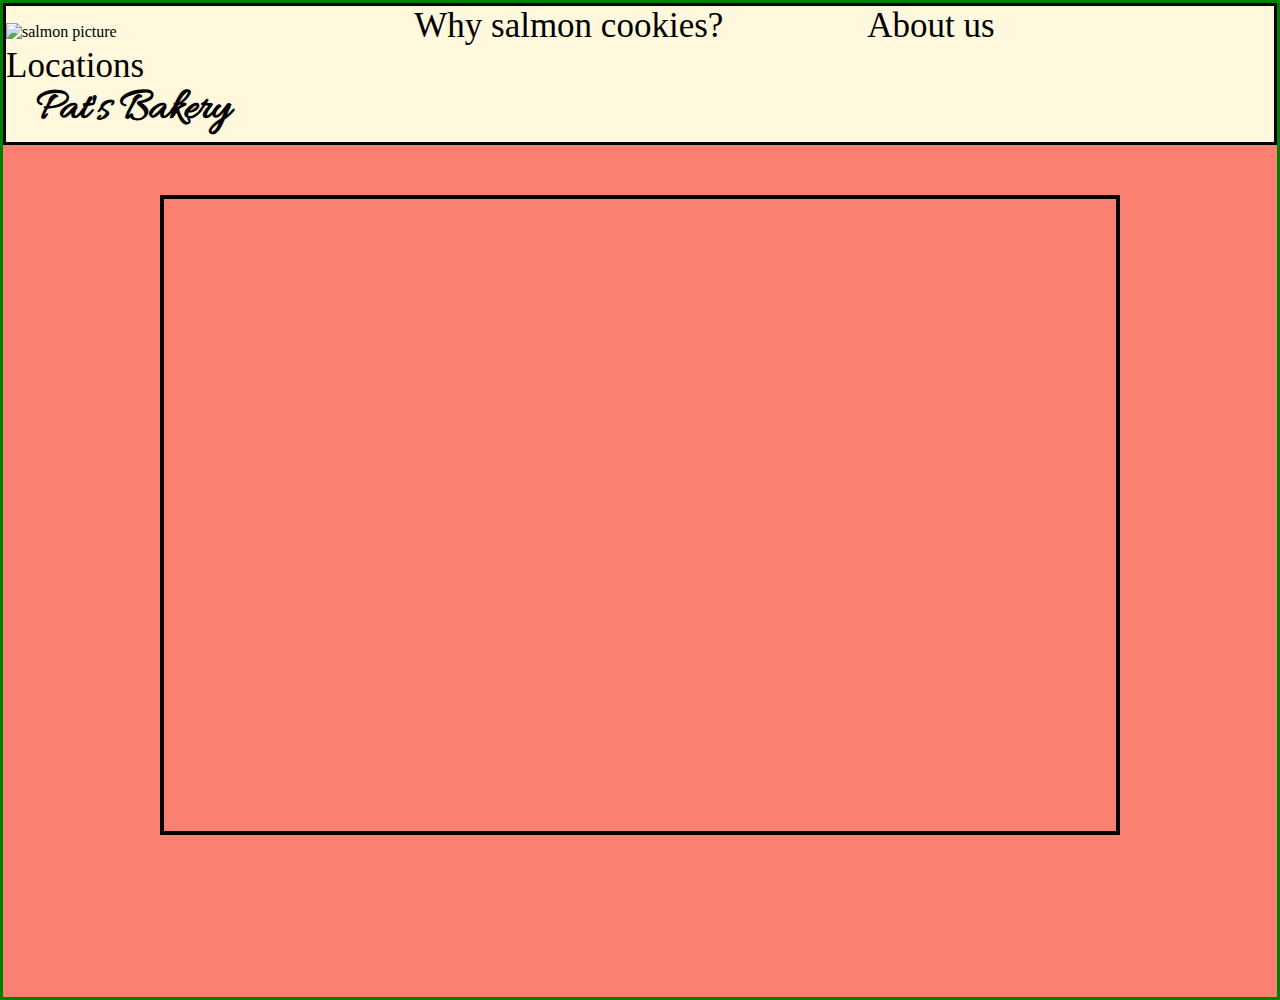
==== index.html @ 2a6d7699 "Added some more CSS and HTML elements for reviews section" ====
<!DOCTYPE html>
<html>
  <head>
    <meta charset="utf-8">
    <title></title>
    <link rel="stylesheet" href="index.css">
    <link href='https://fonts.googleapis.com/css?family=Allura' rel='stylesheet'>
  </head>
  <body>
    <nav>
      <img src="salmon-scaled" alt='salmon picture' />
      <ul>
        <li>Why salmon cookies?</li>
        <li>About us</li>
        <li>Locations</li>
      </ul>
      <h1>Pat's Bakery</h1>
    </nav>
    <div id="reviews">
      <section id="review">
        <p id="comment">"These are the best cookies I have ever eaten!"</p>
        <p id="author">by: Mark</p>
      </section>
      <section id="review">
        <p id="comment">"The most delicious cookies ever!"</p>
        <p id="author">by: Pat</p>
      </section>
      <section id="review">
        <p id="comment">"Ok... the top two reviews are from the web developer and the owner.... these cookies are terrible."</p>
        <p id="author">by: BillyTheTroll89</p>
      </section>
      <section id="review">
        <p id="comment">"I actually find these cookies quite delicious."</p>
        <p id="author">by: TheRealGordonRamsay12345</p>
      </section>
      <section id="review">
        <p id="comment">"Hmmm.... whose opinion should I care about? Some troll? or GORDON F****** RAMSAY?!"</p>
        <p id="author">by: Pat</p>
      </section>
      <section id="review">
        <p id="comment">"and...... that's not really him."</p>
        <p id="author">by: BillyTheTroll89</p>
      </section>
      <section id="review">
        <p id="comment">"Dude you should be on the next Iron Chef!"</p>
        <p id="author">by: BobbyFlay-heyheyhey</p>
      </section>
      <section id="review">
        <p id="comment">"..."</p>
        <p id="author">by: BillyTheTroll89</p>
      </section>
    </div>
    <div id="background">
    </div>
  </body>
</html>
---- index.css ----
/** { border: 3px solid black; }*/
* {
  -webkit-box-sizing: border-box;
  -moz-box-sizing: border-box;
  box-sizing: border-box;
  margin: 0;
}

nav {
  width: 100%;
  border: 3px solid black;
  margin-bottom: 50px;
  background-color: cornsilk;
}

body {
  border: 3px solid green;
  height: 1000px;
  background-color: salmon;
}

#background {
  border: 4px solid black;
  width: 960px;
  height: 640px;
  margin: 0 auto;
  background: url(cookies.jpg);
}

#reviews {
  border: 4px solid black;
  height: 640px;
  width: 400px;
  position: absolute;
  left: 1425px;
  background: cornsilk;
  text-align: center;
  padding: 20px;
  overflow: scroll;
  font-family: sans-serif;
}

img {
}

nav h1 {
  position: relative;
  top: -5px;
  left: 30px;
  font-family: Allura;
  font-size: 45px;
}

nav li {
  display: inline;
  margin-right: 4em;
  position: relative;
  font-size: 35px;
}

nav ul {
  display: inline;
  margin-left: 20%;
}

#comment {
  font-size: 20px;
}

#author {
  text-align: center;
  font-size: 15px;
  margin-top: 10px;
}
#review {
  margin-top: 30px;
}
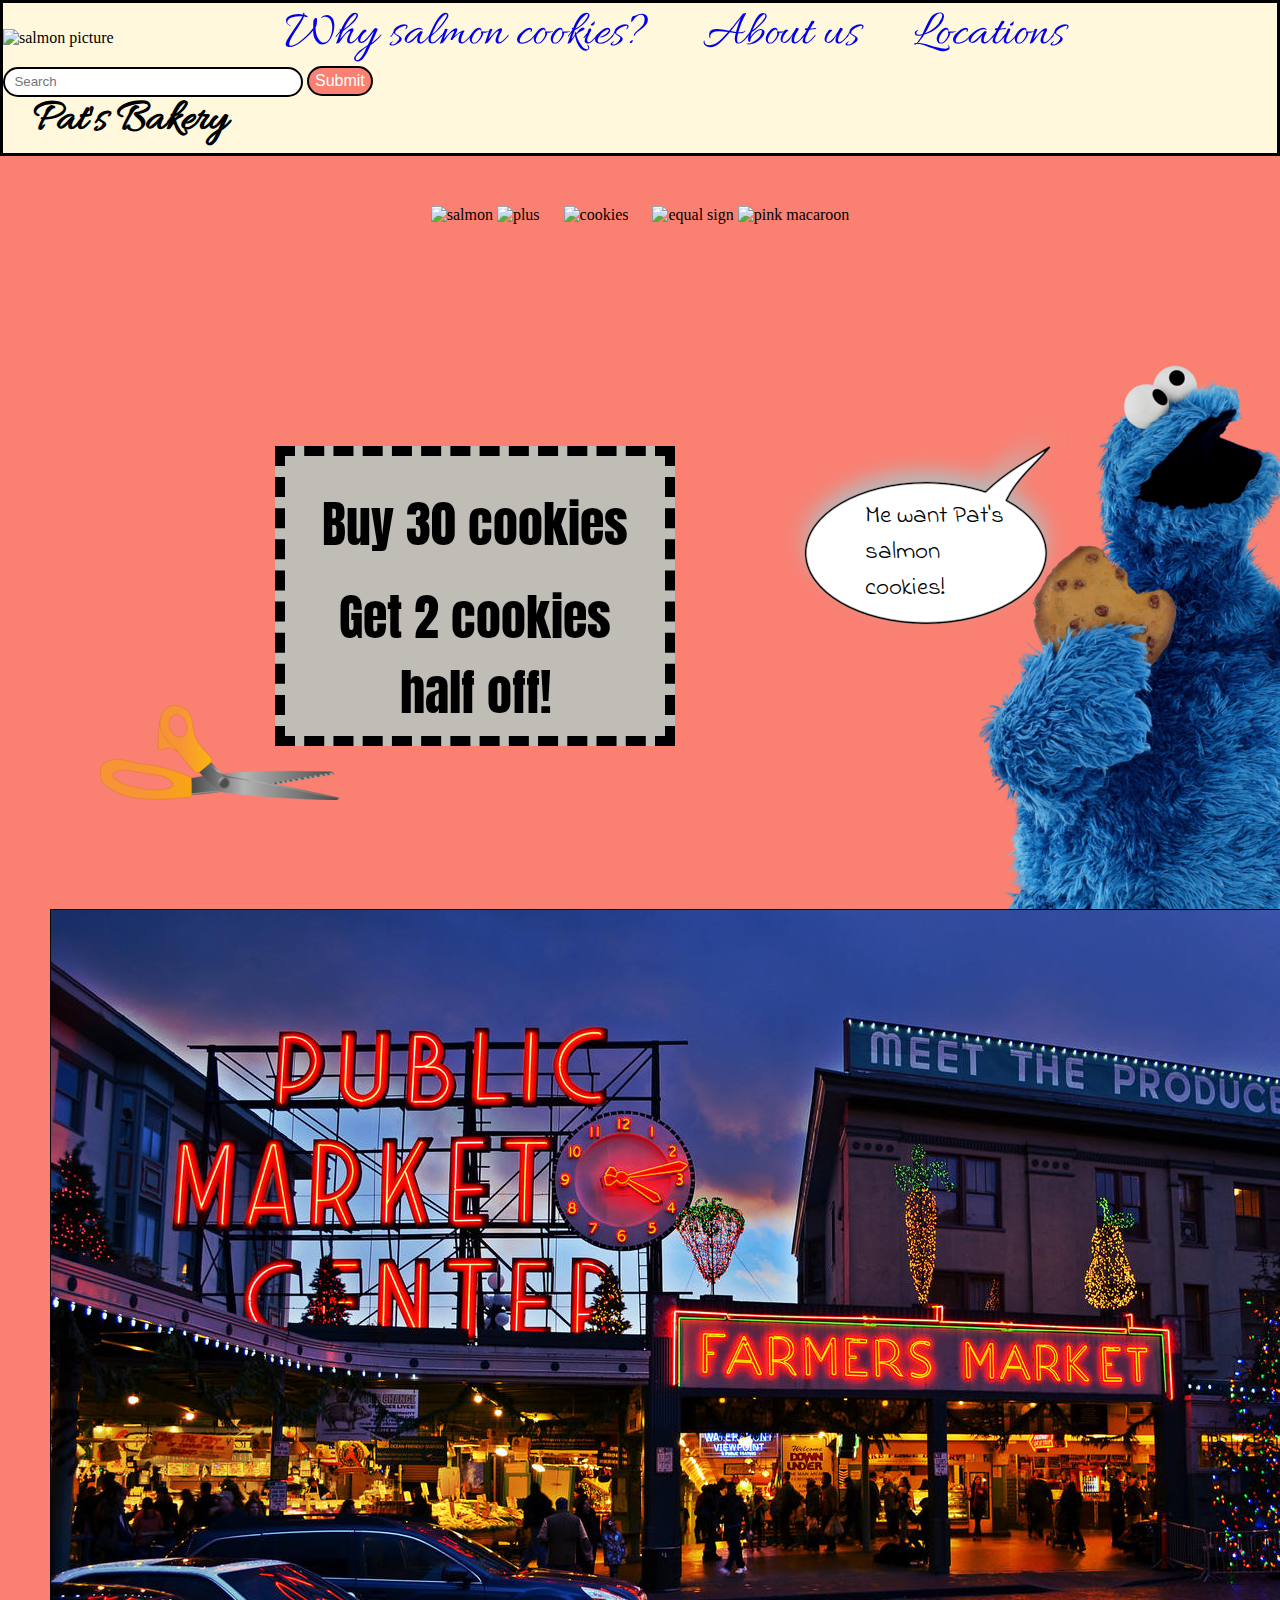
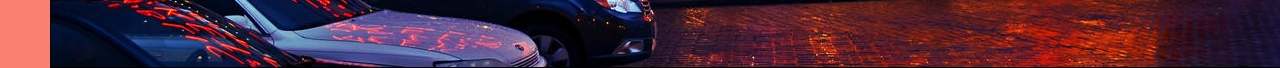
==== commit dd570d11: "more images, html elements and css" ====
--- a/index.html
+++ b/index.html
@@ -5,17 +5,39 @@
     <title></title>
     <link rel="stylesheet" href="index.css">
     <link href='https://fonts.googleapis.com/css?family=Allura' rel='stylesheet'>
+    <link href="https://fonts.googleapis.com/css?family=Amatic+SC" rel="stylesheet">
+    <link href="https://fonts.googleapis.com/css?family=Indie+Flower" rel="stylesheet">
+    <link href="https://fonts.googleapis.com/css?family=Anton" rel="stylesheet">
   </head>
   <body>
     <nav>
       <img src="salmon-scaled" alt='salmon picture' />
       <ul>
-        <li>Why salmon cookies?</li>
-        <li>About us</li>
-        <li>Locations</li>
+        <li><a href="https://giphy.com/gifs/joe-slaps-salmon-keVd9WsqHg93O/fullscreen">Why salmon cookies?</a></li>
+        <li><a href="https://giphy.com/gifs/dumb-and-dumber-ketchup-mustard-7B6hvCLsQQBPO/fullscreen">About us</a></li>
+        <li><a href="https://giphy.com/gifs/Wr4shv0TxEVzO/fullscreen">Locations</a></li>
       </ul>
+      <input type="text" placeholder="  Search"/>
+      <input type="submit" />
       <h1>Pat's Bakery</h1>
     </nav>
+    <div id="images">
+      <img id="salmon" src="salmonnobg.png" alt="salmon" />
+      <img id="plus" src="plus.png" alt="plus" />
+      <img id="cookies" src="cookies1.png" alt="cookies"/>
+      <img id="equals" src="equals.png" alt="equal sign" />
+      <img id="salmon_cookies" src="salmoncookies.png" alt="pink macaroon" />
+    </div>
+    <!-- <div id="stuff">
+    </div> -->
+    <img id ="cookie_monster" src="monster.png" alt="cookie monster" />
+    <img id ="text_bubble" src="textbubble.png" alt="text bubble" />
+    <p id="monster_speech">Me want Pat's salmon cookies!</p>
+    <div id="coupon">
+      <p>Buy 30 cookies</p> <br>
+      <p>Get 2 cookies half off!</p>
+    </div>
+    <img id="scissors" src="scissors.png" />
     <div id="reviews">
       <section id="review">
         <p id="comment">"These are the best cookies I have ever eaten!"</p>
@@ -52,5 +74,6 @@
     </div>
     <div id="background">
     </div>
+    <script src="index.js"></script>
   </body>
 </html>
--- a/index.css
+++ b/index.css
@@ -4,6 +4,10 @@
   -moz-box-sizing: border-box;
   box-sizing: border-box;
   margin: 0;
+}
+
+a {
+  text-decoration: none;
 }
 
 nav {
@@ -14,22 +18,39 @@
 }
 
 body {
-  border: 3px solid green;
-  height: 1000px;
   background-color: salmon;
 }
 
+#cookies {
+  margin-bottom: 50px;
+}
+
+#salmon {
+  margin-bottom: 50px;
+}
+
+#plus {
+  margin-bottom: 100px;
+  margin-right: 20px;
+}
+
+#equals {
+  margin-bottom: 55px;
+  margin-left: 20px;
+}
+
 #background {
-  border: 4px solid black;
-  width: 960px;
-  height: 640px;
-  margin: 0 auto;
-  background: url(cookies.jpg);
+  border: 1px solid black;
+  width: 1350px;
+  height: 759px;
+  margin-left: 50px;
+  margin-top: -412px;
+  background: url(pikeplace.jpg);
 }
 
 #reviews {
-  border: 4px solid black;
-  height: 640px;
+  border: 1px solid black;
+  height: 375px;
   width: 400px;
   position: absolute;
   left: 1425px;
@@ -38,9 +59,27 @@
   padding: 20px;
   overflow: scroll;
   font-family: sans-serif;
+  margin-top: -412px;
 }
 
 img {
+}
+input[type=submit] {
+  height: 30px;
+  border: 2px solid black;
+  border-radius: 15px;
+  background-color: salmon; /* Green */
+  color: white;
+  text-align: center;
+  text-decoration: none;
+  display: inline-block;
+  font-size: 16px;
+}
+input[type=text] {
+  border: 2px solid black;
+  width: 300px;
+  height: 30px;
+  border-radius: 15px;
 }
 
 nav h1 {
@@ -53,14 +92,15 @@
 
 nav li {
   display: inline;
-  margin-right: 4em;
+  margin-right: 50px;
   position: relative;
-  font-size: 35px;
+  font-size: 50px;
+  font-family: Allura;
 }
 
 nav ul {
   display: inline;
-  margin-left: 20%;
+  margin-left: 10%;
 }
 
 #comment {
@@ -75,3 +115,65 @@
 #review {
   margin-top: 30px;
 }
+
+#stuff {
+  border: 1px solid black;
+  height: 288px;
+  width: 430px;
+  position: absolute;
+  left: 10px;
+  background: cornsilk;
+  text-align: center;
+  padding: 20px;
+  /*overflow: scroll;*/
+  font-family: sans-serif;
+  background: url("salmonbits.jpg");
+}
+
+#images {
+  text-align: center;
+  margin-bottom: 25px;
+}
+
+#cookie_monster {
+  position: relative;
+  left: 975px;
+}
+
+#text_bubble {
+  position: relative;
+  left: 275px;
+  bottom: 275px;
+}
+
+#monster_speech {
+  position:relative;
+  left: 865px;
+  bottom: 415px;
+  width: 150px;
+  font-size: 25px;
+  font-family: 'Indie Flower', cursive;
+}
+
+#coupon {
+  width: 400px;
+  height: 300px;
+  border: 10px dashed black;
+  position: relative;
+  bottom: 575px;
+  left: 275px;
+  background-color: #C0BCB6;
+  text-align: center;
+  padding: 30px;
+}
+
+#coupon p {
+  font-size: 50px;
+  font-family: 'Anton', sans-serif;
+}
+
+#scissors {
+  position: absolute;
+  bottom: 100px;
+  left: 100px;
+}
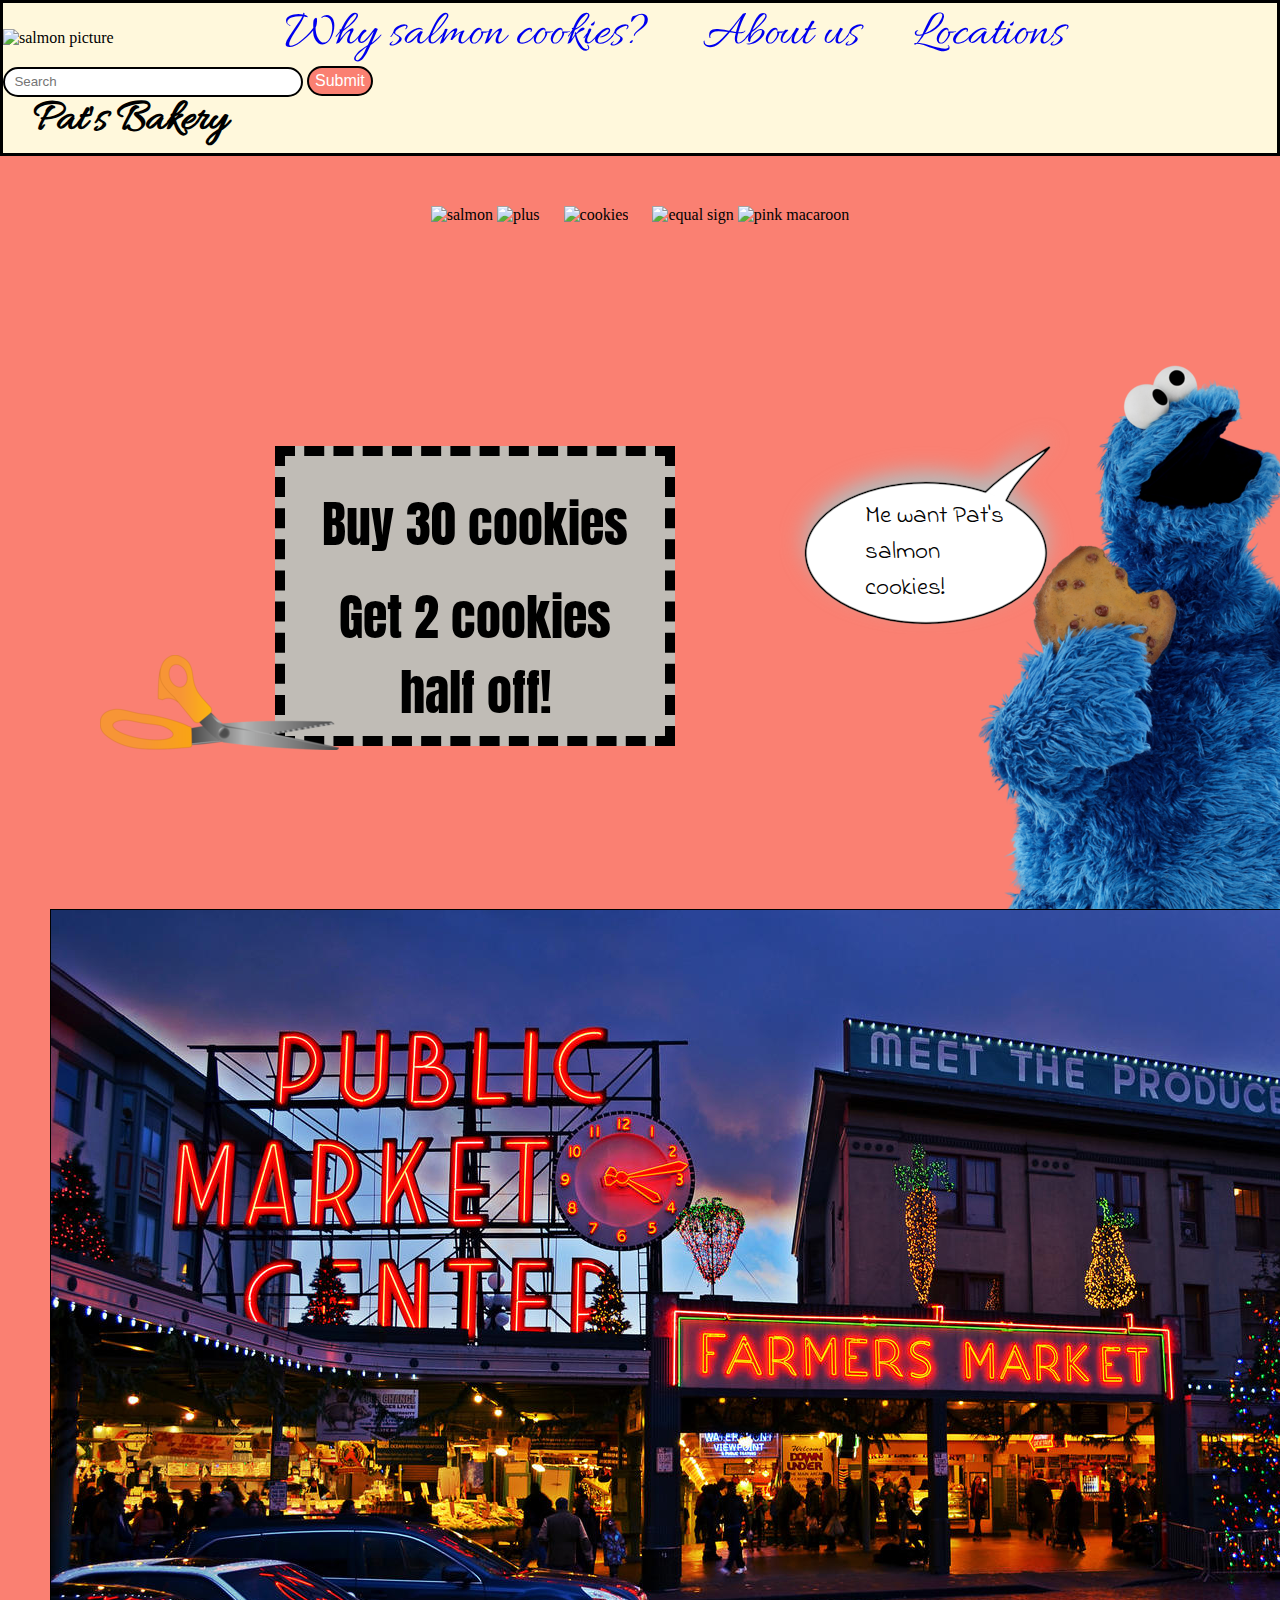
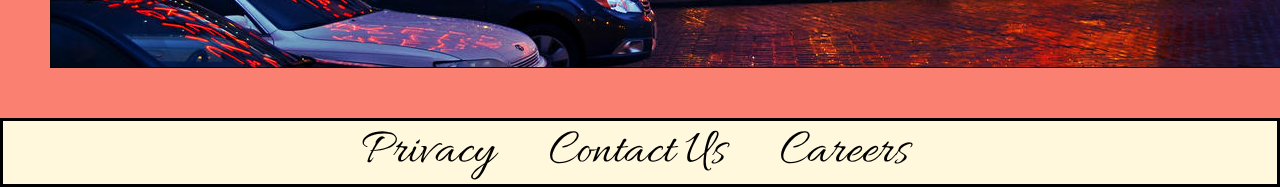
==== commit 9558adea: "Merge pull request #8 from Mackoyokcam/wednesday" ====
--- a/index.html
+++ b/index.html
@@ -74,6 +74,13 @@
     </div>
     <div id="background">
     </div>
+    <footer>
+      <ul>
+        <li>Privacy</li>
+        <li>Contact Us</li>
+        <li>Careers</li>
+      </ul>
+    </footer>
     <script src="index.js"></script>
   </body>
 </html>
--- a/index.css
+++ b/index.css
@@ -11,10 +11,18 @@
 }
 
 nav {
-  width: 100%;
   border: 3px solid black;
   margin-bottom: 50px;
   background-color: cornsilk;
+  min-width: 100%;
+}
+
+footer {
+  border: 3px solid black;
+  margin-top: 50px;
+  background-color: cornsilk;
+  min-width: 100%;
+  text-align: center;
 }
 
 body {
@@ -64,6 +72,9 @@
 
 img {
 }
+
+
+
 input[type=submit] {
   height: 30px;
   border: 2px solid black;
@@ -101,6 +112,18 @@
 nav ul {
   display: inline;
   margin-left: 10%;
+}
+
+footer li {
+  display: inline;
+  margin-right: 50px;
+  position: relative;
+  font-size: 50px;
+  font-family: Allura;
+}
+
+footer ul {
+  display: inline;
 }
 
 #comment {
@@ -174,6 +197,6 @@
 
 #scissors {
   position: absolute;
-  bottom: 100px;
+  bottom: 150px;
   left: 100px;
 }
